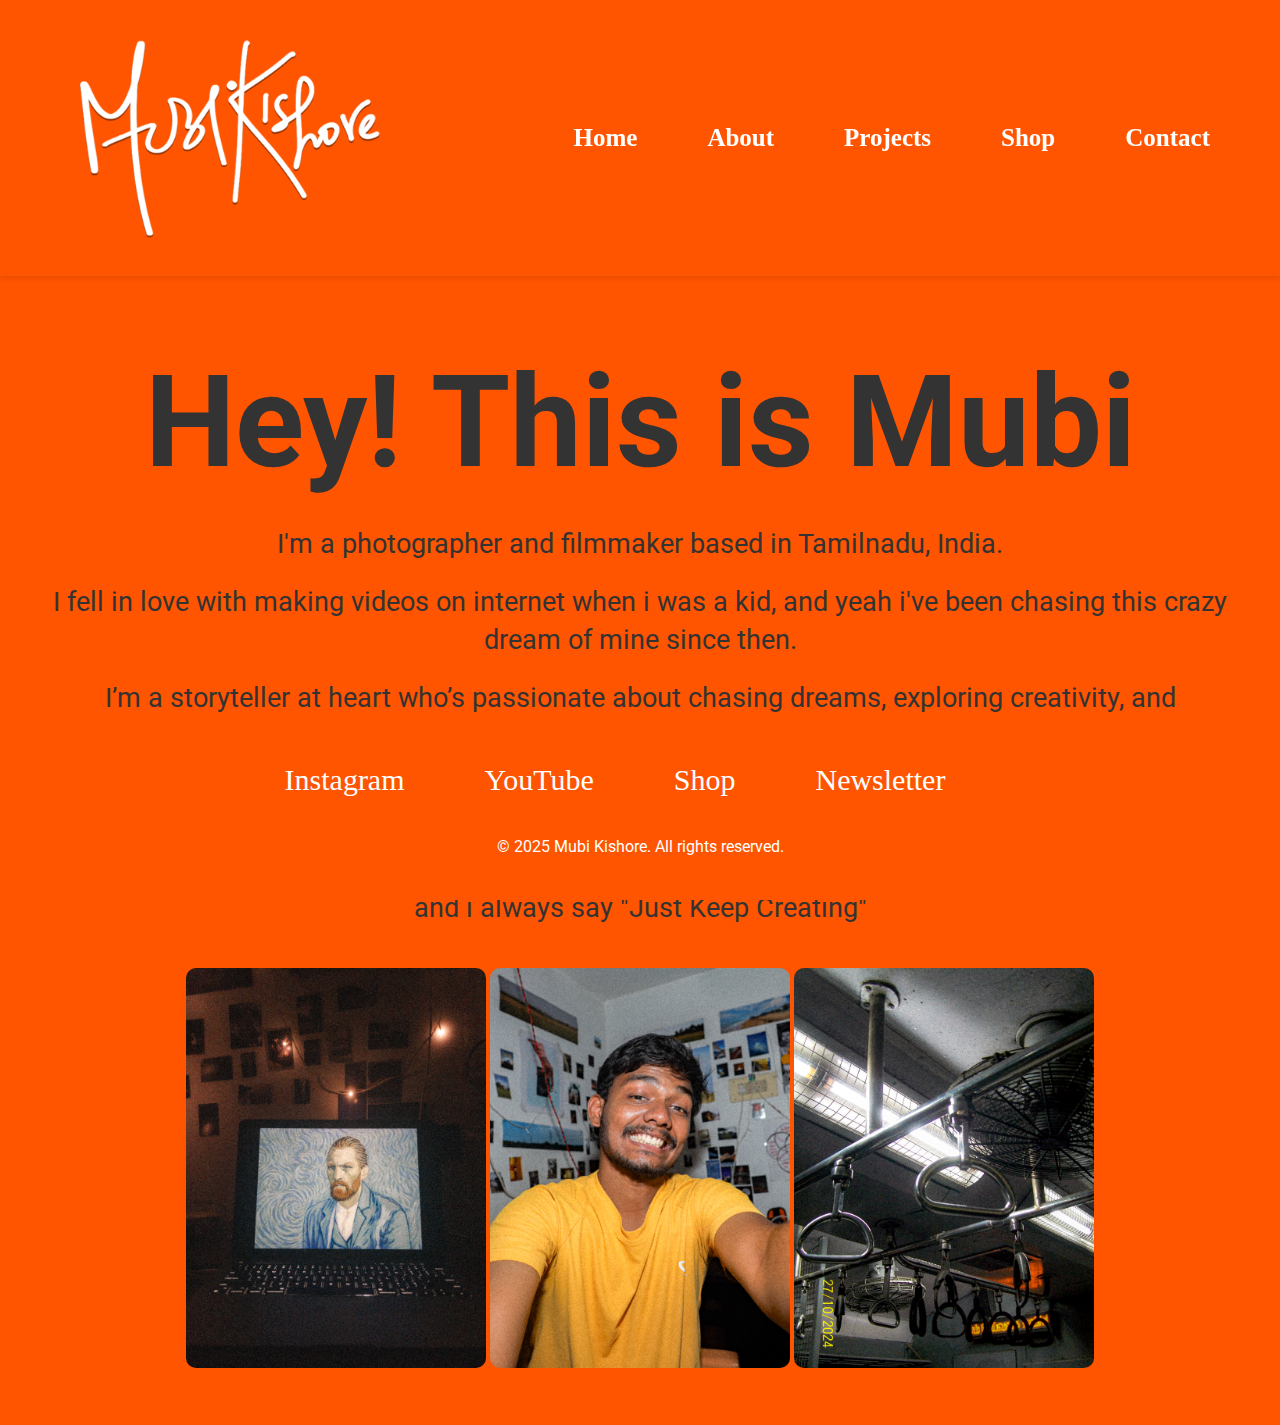
==== about.html @ 2a6ad344 "first commit" ====
<!-- About Page -->
<!DOCTYPE html>
<html lang="en">
<head>
    <meta charset="UTF-8">
    <meta name="viewport" content="width=device-width, initial-scale=1.0">
    <title>About - Mubi Kishore</title>
    <link href="https://fonts.googleapis.com/css2?family=Roboto:wght@400;700&display=swap" rel="stylesheet">
    <link rel="stylesheet" href="assets/css/style.css">
</head>
<body>
    <!-- Header -->
    <header>
        <div id="logo" style="text-align: center; margin-bottom: 20px;">
            <a href="index.html">
                <img src="assets/images/logo.png" alt="Logo" style="max-width: 300px;">
            </a>
        </div>
        <nav>
            <ul>
                <li><a href="index.html">Home</a></li>
                <li><a href="about.html">About</a></li>
                <li><a href="projects.html">Projects</a></li>
                <li><a href="shop.html">Shop</a></li>
                <li><a href="contact.html">Contact</a></li>
            </ul>
        </nav>
    </header>

    <!-- About Section -->
    <section id="about">
        <h1>Hey! This is Mubi</h1>
        <p>I'm a photographer and filmmaker based in Tamilnadu, India. </p>
        <p>I fell in love with making videos on internet when i was a kid, and yeah i've been chasing this crazy dream of mine since then.</p>
        <p>I’m a storyteller at heart who’s passionate about chasing dreams, exploring creativity, and inspiring others along the way. Through my vlogs, I share my journey, from turning down big opportunities to pursuing what truly fuels my soul. Whether it’s navigating the highs and lows of life or capturing the beauty of everyday moments, my goal is to motivate you to follow your passion and create a life you love.</p>
        <p>and i always say "Just Keep Creating"</p>
        <img src="assets/images/about-1.jpg" alt="About Photo" style="max-width: 300px;">
        <img src="assets/images/about-2.JPG" alt="About Photo" style="max-width: 300px;">
        <img src="assets/images/about-3.JPG" alt="About Photo" style="max-width: 300px;">
    </section>

    <!-- Footer -->
    <footer>
        <ul>
            <li><a href="https://instagram.com" target="_blank">Instagram</a></li>
            <li><a href="https://youtube.com" target="_blank">YouTube</a></li>
            <li><a href="shop.html" target="_blank">Shop</a></li>
            <li><a href="#newsletter" target="_blank">Newsletter</a></li>
        </ul>
        <p>&copy; 2025 Mubi Kishore. All rights reserved.</p>
    </footer>
</body>
</html>
---- assets/css/style.css ----
/* General Reset */
* {
    margin: 0;
    padding: 0;
    box-sizing: border-box;
}

/* Body Styles */
body {
    font-family: 'Roboto', sans-serif; /* Set the font to Roboto */
    background-color: #ff5400; /* Set the background color */
    color: #333; /* Dark text color for readability */
    line-height: 1.6;
}

/* Header */
header {
    background-color: hsl(20, 100%, 50%);
    padding: 10px 20px;
    display: flex; /* Enable flexbox */
    justify-content: space-between; /* Spread out the logo and the nav */
    align-items: center; /* Vertically center the items */
    box-shadow: 0 2px 5px rgba(0, 0, 0, 0.1);
    position: fixed; /* Fix the header at the top */
    top: 0; /* Align it at the top of the page */
    left: 0; /* Align it to the left edge */
    width: 100%; /* Make the header take up the full width of the page */
    z-index: 10; /* Ensure the header stays on top of other content */
}

/* Add some margin to the body to account for the fixed header */
body {
    margin-top: 70px; /* Adjust this depending on the height of your header */
}

/* Logo */
#logo {
    text-align: left; /* Align logo to the left */
    margin-left: 60px; /* Added left margin to move logo to the right */
    margin-bottom: 30px; /* Remove bottom margin */
    margin-top: 30px;
}

#logo img {
    width: 300px; /* Logo width */
}

/* Navigation */
nav ul {
    list-style: none;
    display: flex;
    justify-content: flex-end; /* Align nav items to the right */
    margin: 0; /* Remove margin */
}

nav ul li {
    margin: 0 20px; /* Adjust margin between links */
}

nav ul li a {
    text-decoration: none;
    color: #fff;
    font-weight: 600;
    font-size: 25px;
    font-family: 'metropolis';
    text-transform: initial;
    margin-right: 30px;
}

nav ul li a:hover {
    color: hwb(211 0% 0%);
}

/* Hero Section Styles */
#hero {
    display: flex;
    flex-direction: column;
    gap: 0;
    padding: 0;
    margin: 0;
}

.video-container {
    max-width: 100%;
    margin: 0;
    padding: 0;
}

video {
    width: 100%;
    height: 100%;
    object-fit: cover;
    display: block;
}

/* Footer */
/* Ensure the body fills the whole height of the viewport */
body {
    display: flex;
    flex-direction: column;
    min-height: 100vh;
    margin: 0;
}

/* Content should take up the available space, pushing the footer to the bottom */
main {
    flex: 1;
}

/* Footer styles */
footer {
    position: fixed;
    bottom: 0;
    left: 0;
    width: 100%;
    background-color: #333;
    color: #fff;
    text-align: center;
    padding: 10px 0;
    z-index: 10; /* Ensures the footer stays on top of other content */
}

/* Footer Links */
footer ul {
    list-style-type: none;
    padding: 0;
}

footer ul li {
    display: inline;
    margin: 0 15px;
}

footer ul li a {
    color: #fff;
    text-decoration: none;
    font-size: 16px;
}

footer p {
    margin-top: 10px;
    font-size: 14px;
}

footer {
    background-color: hsl(20, 100%, 50%);
    color: #fff;
    padding: 40px;
    text-align: center;
    z-index: 50; /* Ensures the footer stays on top of other content */
}

footer ul {
    list-style: none;
    display: flex;
    justify-content: center;
    margin-top: 0px;
    margin-bottom: 30px;
}

footer ul li {
    margin: 0 15px;
}

footer ul li a {
    text-decoration: none;
    color: #fff;
    font-weight:500;
    font-size: 30px;
    margin-right: 50px;
    font-family: 'metropolis';
    text-transform: initial;

}

footer ul li a:hover {
    color: #007bff;
}

footer p {
    font-size: 1rem;
}

/* Mobile Responsiveness */
@media (max-width: 768px) {
    #hero h1 {
        font-size: 2.5rem;
    }

    #hero p {
        font-size: 1rem;
    }

    nav ul {
        flex-direction: column;
        margin-top: 20px;
    }

    nav ul li {
        margin-bottom: 10px;
    }

    footer ul {
        flex-direction: column;
    }

    footer ul li {
        margin-bottom: 10px;
    }
}

/* About Section Styles */
#about {
    text-align: center;
    padding: 50px;
    color: #333;
    margin-top: 250px;
}

#about h1 {
    font-size: 8rem;
    margin-bottom: 0px;
    margin-top: 20px;
    text-align: center;
}

#about p {
    font-size: 1.7rem;
    line-height: 1.4;
    margin-top: 0;
    margin-bottom: 20px;
    text-align: center;

}
#about img {
    border-radius: 10px;
    margin-top: 20px;
    align-items: center;
    
}
/* Projects Section */
#projects {
    text-align: center;
    padding: 100px;
    background-color: #ff5500;
}

#projects h1 {
    font-size: 2.5rem;
    margin-bottom: 400px;
    color: #333;
}

.project-grid {
    margin-top: 300px;
    margin-bottom: 200px;
    display: flex;
    flex-wrap: wrap;
    justify-content: center;
    gap: 100px;
}

.project-card {
    background: hsl(0, 0%, 100%);
    margin-top: 10px;
    border-radius: 10px;
    box-shadow: 0 4px 6px rgba(0, 0, 0, 0.1);
    width: 500px;
    padding: 20px;
    text-align: center;
}

.project-card img {
    max-width: 100%;
    border-radius: 10px;
    margin-bottom: 15px;
}

.project-card h2 {
    font-size: 1.5rem;
    margin: 10px 0;
    color: #ff5400;
}

.project-card p {
    font-size: 1rem;
    color: #666;
    margin-bottom: 15px;
}

.project-card a {
    text-decoration: none;
    color: #fff;
    background-color: #ff5400;
    padding: 10px 20px;
    border-radius: 5px;
    transition: background-color 0.3s;
}

.project-card a:hover {
    background-color: #e64a00;
}


body {
    font-family: 'Roboto', sans-serif;
    background-color: #ff5400;
    color: #333;
    margin: 0;
    padding: 0;
}

#gallery {
    padding: 80px 20px 20px;
    max-width: 200px;
    margin: 0 auto;
}

.grid {
    display: flex;
    flex-wrap: wrap;
    gap: 15px;
}

.grid-item {
    width: calc(33.333% - 10px);
    margin-bottom: 15px;
}

.grid-item img {
    width: 100%;
    height: auto;
    border-radius: 8px;
    box-shadow: 0 4px 6px rgba(0, 0, 0, 0.1);
}

@media (max-width: 768px) {
    .grid-item {
        width: calc(50% - 10px);
    }
}

@media (max-width: 480px) {
    .grid-item {
        width: 100%;
    }
}
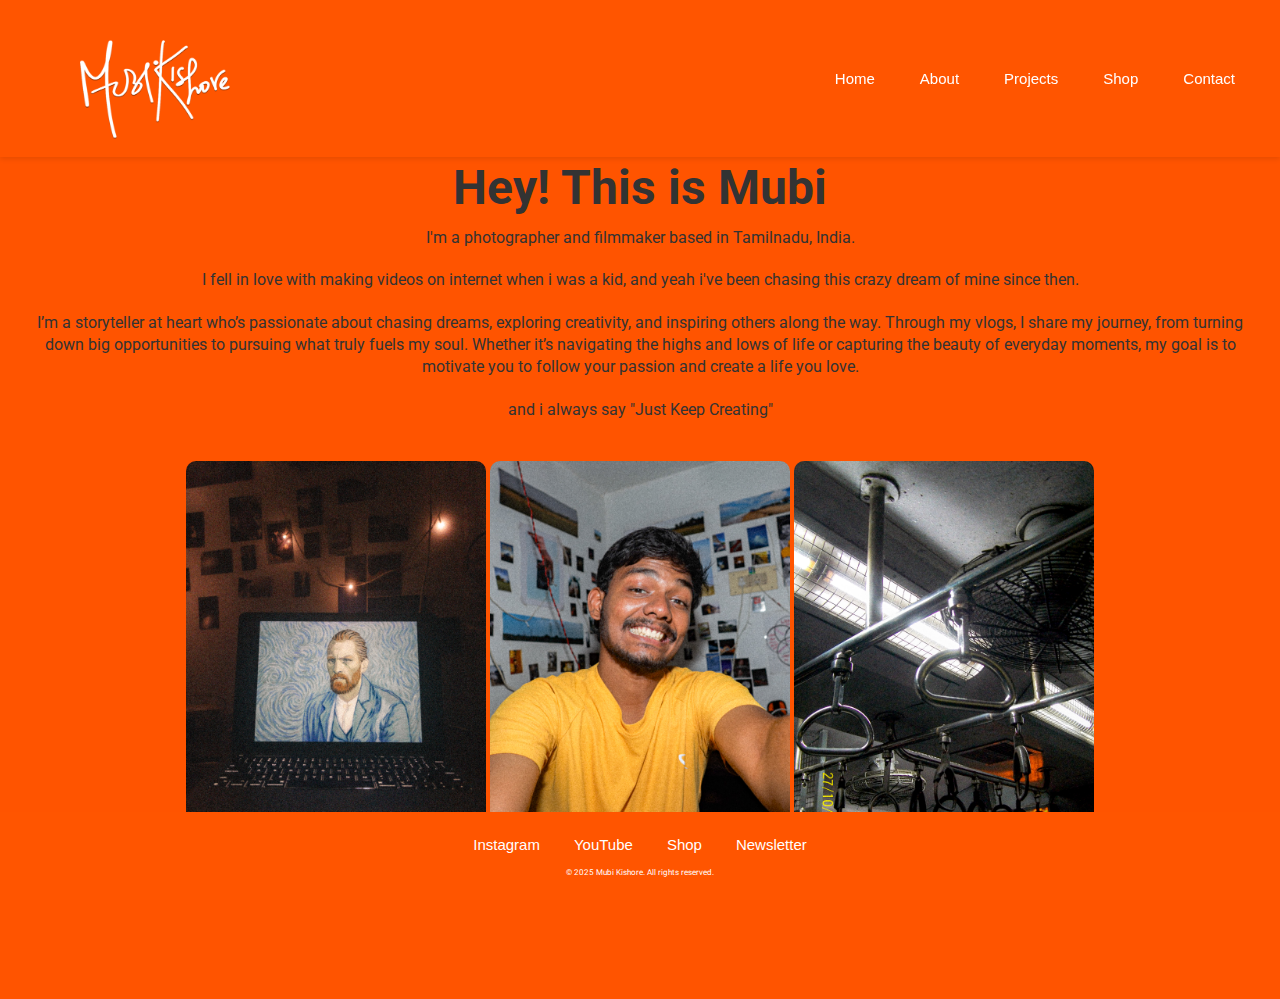
==== commit 8fafdf41: "updated" ====
--- a/about.html
+++ b/about.html
@@ -1,23 +1,25 @@
-<!-- About Page -->
 <!DOCTYPE html>
 <html lang="en">
 <head>
     <meta charset="UTF-8">
     <meta name="viewport" content="width=device-width, initial-scale=1.0">
-    <title>About - Mubi Kishore</title>
+    <title>mubikishore - Home</title>
     <link href="https://fonts.googleapis.com/css2?family=Roboto:wght@400;700&display=swap" rel="stylesheet">
     <link rel="stylesheet" href="assets/css/style.css">
 </head>
 <body>
     <!-- Header -->
     <header>
-        <div id="logo" style="text-align: center; margin-bottom: 20px;">
-            <a href="index.html">
-                <img src="assets/images/logo.png" alt="Logo" style="max-width: 300px;">
-            </a>
+        <div id="logo" style="text-align: center; margin-bottom: 0px;">
+            <img src="assets/images/logo.png" alt="Logo">
+        </div>
+        <div class="menu-icon" onclick="toggleMenu()">
+            <div class="line"></div>
+            <div class="line"></div>
+            <div class="line"></div>
         </div>
         <nav>
-            <ul>
+            <ul id="nav-links">
                 <li><a href="index.html">Home</a></li>
                 <li><a href="about.html">About</a></li>
                 <li><a href="projects.html">Projects</a></li>
@@ -49,5 +51,6 @@
         </ul>
         <p>&copy; 2025 Mubi Kishore. All rights reserved.</p>
     </footer>
+    <script src="assets/js/script.js"></script>
 </body>
 </html>
--- a/assets/css/style.css
+++ b/assets/css/style.css
@@ -18,8 +18,8 @@
     background-color: hsl(20, 100%, 50%);
     padding: 10px 20px;
     display: flex; /* Enable flexbox */
-    justify-content: space-between; /* Spread out the logo and the nav */
-    align-items: center; /* Vertically center the items */
+    justify-content: space-between; /* Spread out the logo and the nav/hamburger */
+    align-items: center; /* Vertically center items */
     box-shadow: 0 2px 5px rgba(0, 0, 0, 0.1);
     position: fixed; /* Fix the header at the top */
     top: 0; /* Align it at the top of the page */
@@ -30,7 +30,7 @@
 
 /* Add some margin to the body to account for the fixed header */
 body {
-    margin-top: 70px; /* Adjust this depending on the height of your header */
+    margin-top: 10px; /* Adjust this depending on the height of your header */
 }
 
 /* Logo */
@@ -42,15 +42,15 @@
 }
 
 #logo img {
-    width: 300px; /* Logo width */
+    width: 150px; /* Logo width */
 }
 
 /* Navigation */
 nav ul {
     list-style: none;
     display: flex;
-    justify-content: flex-end; /* Align nav items to the right */
-    margin: 0; /* Remove margin */
+    flex-direction: row;
+    margin: 0; 
 }
 
 nav ul li {
@@ -60,11 +60,10 @@
 nav ul li a {
     text-decoration: none;
     color: #fff;
-    font-weight: 600;
-    font-size: 25px;
-    font-family: 'metropolis';
-    text-transform: initial;
-    margin-right: 30px;
+    font-weight: 500px;
+    font-size: 15px;
+    font-family: 'Arial';
+    margin-right: 5px;
 }
 
 nav ul li a:hover {
@@ -77,7 +76,7 @@
     flex-direction: column;
     gap: 0;
     padding: 0;
-    margin: 0;
+    margin-top: 120px;
 }
 
 .video-container {
@@ -128,34 +127,33 @@
 
 footer ul li {
     display: inline;
-    margin: 0 15px;
+    margin: 0 0px;
 }
 
 footer ul li a {
     color: #fff;
     text-decoration: none;
-    font-size: 16px;
+    font-size: 10px;
 }
 
 footer p {
     margin-top: 10px;
-    font-size: 14px;
+    font-size: 10px;
 }
 
 footer {
     background-color: hsl(20, 100%, 50%);
     color: #fff;
-    padding: 40px;
+    padding: 20px;
     text-align: center;
     z-index: 50; /* Ensures the footer stays on top of other content */
 }
 
 footer ul {
     list-style: none;
-    display: flex;
     justify-content: center;
     margin-top: 0px;
-    margin-bottom: 30px;
+    margin-bottom: 10px;
 }
 
 footer ul li {
@@ -166,9 +164,9 @@
     text-decoration: none;
     color: #fff;
     font-weight:500;
-    font-size: 30px;
-    margin-right: 50px;
-    font-family: 'metropolis';
+    font-size: 15px;
+    margin-right: px;
+    font-family: 'Arial';
     text-transform: initial;
 
 }
@@ -178,7 +176,7 @@
 }
 
 footer p {
-    font-size: 1rem;
+    font-size: .5rem;
 }
 
 /* Mobile Responsiveness */
@@ -212,20 +210,21 @@
 /* About Section Styles */
 #about {
     text-align: center;
-    padding: 50px;
+    padding: 30px;
     color: #333;
-    margin-top: 250px;
+    margin-top: 100px;
+    margin-bottom: 100px;
 }
 
 #about h1 {
-    font-size: 8rem;
+    font-size: 3rem;
     margin-bottom: 0px;
     margin-top: 20px;
     text-align: center;
 }
 
 #about p {
-    font-size: 1.7rem;
+    font-size: 1rem;
     line-height: 1.4;
     margin-top: 0;
     margin-bottom: 20px;
@@ -247,13 +246,13 @@
 
 #projects h1 {
     font-size: 2.5rem;
-    margin-bottom: 400px;
+    margin-bottom: 100px;
     color: #333;
 }
 
 .project-grid {
-    margin-top: 300px;
-    margin-bottom: 200px;
+    margin-top: 100px;
+    margin-bottom: 100px;
     display: flex;
     flex-wrap: wrap;
     justify-content: center;
@@ -265,8 +264,8 @@
     margin-top: 10px;
     border-radius: 10px;
     box-shadow: 0 4px 6px rgba(0, 0, 0, 0.1);
-    width: 500px;
-    padding: 20px;
+    width: 350px;
+    padding: 15px;
     text-align: center;
 }
 
@@ -345,3 +344,146 @@
         width: 100%;
     }
 }
+/* General Reset (already present, keeping for reference) */
+* {
+    margin: 0;
+    padding: 0;
+    box-sizing: border-box;
+}
+
+/* Hamburger Menu Icon */
+.menu-icon {
+    display: none;
+    flex-direction: column;
+    align-items: center; /* Center lines horizontally */
+    justify-content: center; /* Center lines vertically */
+    gap: 5px;
+    cursor: pointer;
+    position: absolute;
+    right: 50%; /* Move the icon horizontally */
+    transform: translateX(50%); /* Center it exactly in the header */
+}
+
+.menu-icon .line {
+    width: 30px;
+    height: 3px;
+    background-color: white;
+    border-radius: 2px;
+    transition: background-color 0.3s ease; /* Smooth transition for color change */
+}
+
+/* Mobile Navigation Menu */
+@media (max-width: 768px) {
+    nav ul {
+        display: none; /* Hide navigation links by default on small screens */
+        flex-direction: column;
+        position: absolute;
+        top: 70px; /* Adjust according to header height */
+        right: 20px;
+        background-color: #222222; /* Background for mobile menu */
+        padding: 10px;
+        border-radius: 5px;
+        width: 200px; /* Set width for the menu */
+        z-index: 100;
+    }
+
+    nav ul.show {
+        display: flex; /* Show navigation when toggled */
+    }
+
+    nav ul li {
+        margin: 10px 0; /* Spacing between items */
+    }
+
+    nav ul li a {
+        color: white; /* Ensure visibility */
+        font-size: 1rem; /* Adjust font size */
+    }
+
+    .menu-icon {
+        display: flex; /* Show hamburger icon on small screens */
+        position: absolute;
+        top: 60px;
+        right: 40px;
+        z-index: 101; /* Ensure it appears above the menu */
+    }
+}
+/* Center logo for mobile screens */
+@media (max-width: 768px) {
+    #logo {
+        margin: 0 auto; /* Center the logo horizontally */
+        margin-top: 10px;
+        text-align: center; /* Ensure the logo text/image is centered */
+    }
+
+    header {
+        justify-content: center; /* Center all header content */
+    }
+
+    nav ul {
+        display: none; /* Hide the navigation links initially */
+    }
+
+    .menu-icon {
+        position: absolute;
+        right: 20px; /* Place the hamburger icon on the right */
+        transform: none; /* Remove centering transform */
+    }
+}
+
+#shop-container {
+    max-width: 1200px;
+    margin: 200px auto;
+    text-align: center;
+}
+
+#shop-container h1 {
+    margin-bottom: 20px;
+    font-size: 2.5rem;
+    color: #ff5400;
+}
+
+.product {
+    display: inline-block;
+    width: 300px;
+    margin: 15px;
+    background-color: white;
+    box-shadow: 0 2px 5px rgba(0, 0, 0, 0.1);
+    border-radius: 8px;
+    overflow: hidden;
+    text-align: left;
+}
+
+.product img {
+    width: 100%;
+    height: auto;
+}
+
+.product h2 {
+    margin: 10px;
+    font-size: 1.2rem;
+    color: #333;
+}
+
+.product p {
+    margin: 10px;
+    font-size: .6rem;
+    color: #666;
+}
+
+.buy-button {
+    display: block;
+    margin: 10px;
+    padding: 10px;
+    text-align: center;
+    background-color: #ff5400;
+    color: white;
+    text-decoration: none;
+    font-size: 1.5rem;
+    border-radius: 5px;
+    font-weight: bold;
+}
+
+.buy-button:hover {
+    background-color: #e04a00;
+}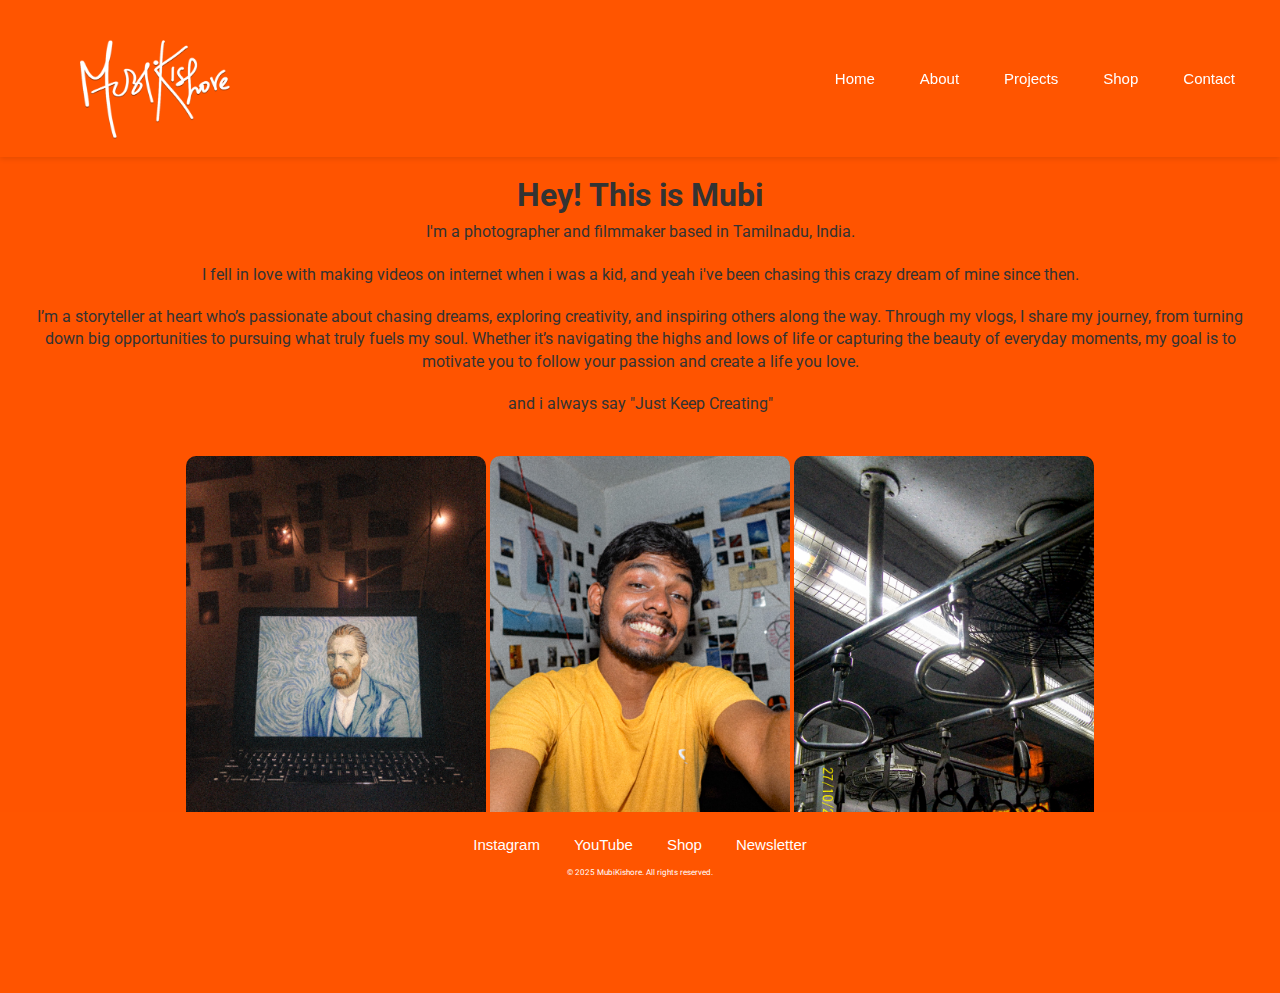
==== commit ba981051: "update 4" ====
--- a/about.html
+++ b/about.html
@@ -47,9 +47,9 @@
             <li><a href="https://instagram.com" target="_blank">Instagram</a></li>
             <li><a href="https://youtube.com" target="_blank">YouTube</a></li>
             <li><a href="shop.html" target="_blank">Shop</a></li>
-            <li><a href="#newsletter" target="_blank">Newsletter</a></li>
+            <li><a href="https://mubi-newsletter.beehiiv.com/subscribe" target="_blank">Newsletter</a></li>
         </ul>
-        <p>&copy; 2025 Mubi Kishore. All rights reserved.</p>
+        <p>&copy; 2025 MubiKishore. All rights reserved.</p>
     </footer>
     <script src="assets/js/script.js"></script>
 </body>
--- a/assets/css/style.css
+++ b/assets/css/style.css
@@ -77,6 +77,7 @@
     gap: 0;
     padding: 0;
     margin-top: 120px;
+    margin-bottom: 100px;
 }
 
 .video-container {
@@ -212,12 +213,12 @@
     text-align: center;
     padding: 30px;
     color: #333;
-    margin-top: 100px;
+    margin-top: 120px;
     margin-bottom: 100px;
 }
 
 #about h1 {
-    font-size: 3rem;
+    font-size: 2rem;
     margin-bottom: 0px;
     margin-top: 20px;
     text-align: center;
@@ -264,7 +265,7 @@
     margin-top: 10px;
     border-radius: 10px;
     box-shadow: 0 4px 6px rgba(0, 0, 0, 0.1);
-    width: 350px;
+    width: 600px;
     padding: 15px;
     text-align: center;
 }
@@ -272,26 +273,26 @@
 .project-card img {
     max-width: 100%;
     border-radius: 10px;
-    margin-bottom: 15px;
+    margin-bottom: 1px;
 }
 
 .project-card h2 {
-    font-size: 1.5rem;
-    margin: 10px 0;
+    font-size: 1rem;
+    margin: 0px 0;
     color: #ff5400;
 }
 
 .project-card p {
-    font-size: 1rem;
+    font-size: .6rem;
     color: #666;
-    margin-bottom: 15px;
+    margin-bottom: 13px;
 }
 
 .project-card a {
     text-decoration: none;
     color: #fff;
     background-color: #ff5400;
-    padding: 10px 20px;
+    padding: 9px 10px;
     border-radius: 5px;
     transition: background-color 0.3s;
 }
@@ -318,7 +319,7 @@
 .grid {
     display: flex;
     flex-wrap: wrap;
-    gap: 15px;
+    gap: 10px;
 }
 
 .grid-item {
@@ -432,7 +433,7 @@
 }
 
 #shop-container {
-    max-width: 1200px;
+    max-width: 1000px;
     margin: 200px auto;
     text-align: center;
 }
@@ -479,11 +480,81 @@
     background-color: #ff5400;
     color: white;
     text-decoration: none;
-    font-size: 1.5rem;
+    font-size: 1rem;
     border-radius: 5px;
     font-weight: bold;
 }
 
 .buy-button:hover {
     background-color: #e04a00;
+}
+/* Contact Section */
+#contact {
+    max-width: 500px;
+    margin: 150px auto 0; /* Changed margin-top to 130px */
+    margin-bottom: 100px;
+    padding: 20px;
+    background-color: #fff;
+    border-radius: 5px;
+    box-shadow: 0 4px 6px rgba(0, 0, 0, 0.1);
+    text-align: center;
+}
+
+
+#contact h1 {
+    font-size: 25px;
+    margin-bottom: 0px;
+}
+
+#contact p {
+    font-size: 13px;
+    margin-bottom: 40px;
+}
+
+/* Form Styles */
+form {
+    display: flex;
+    flex-direction: column;
+    gap: 15px;
+}
+
+.form-group {
+    display: flex;
+    flex-direction: column;
+    gap: 5px;
+}
+
+label {
+    font-size: 10px;
+    font-weight: 600;
+    text-align: left;
+}
+
+input, textarea {
+    padding: 12px;
+    font-size: 16px;
+    border: 1px solid #ccc;
+    border-radius: 5px;
+    width: 100%;
+    box-sizing: border-box;
+}
+
+textarea {
+    resize: vertical;
+    min-height: 150px;
+}
+
+button {
+    padding: 12px 20px;
+    background-color: #ff5400;
+    color: white;
+    font-size: 16px;
+    border: none;
+    border-radius: 5px;
+    cursor: pointer;
+    transition: background-color 0.3s ease;
+}
+
+button:hover {
+    background-color: #e14b00;
 }